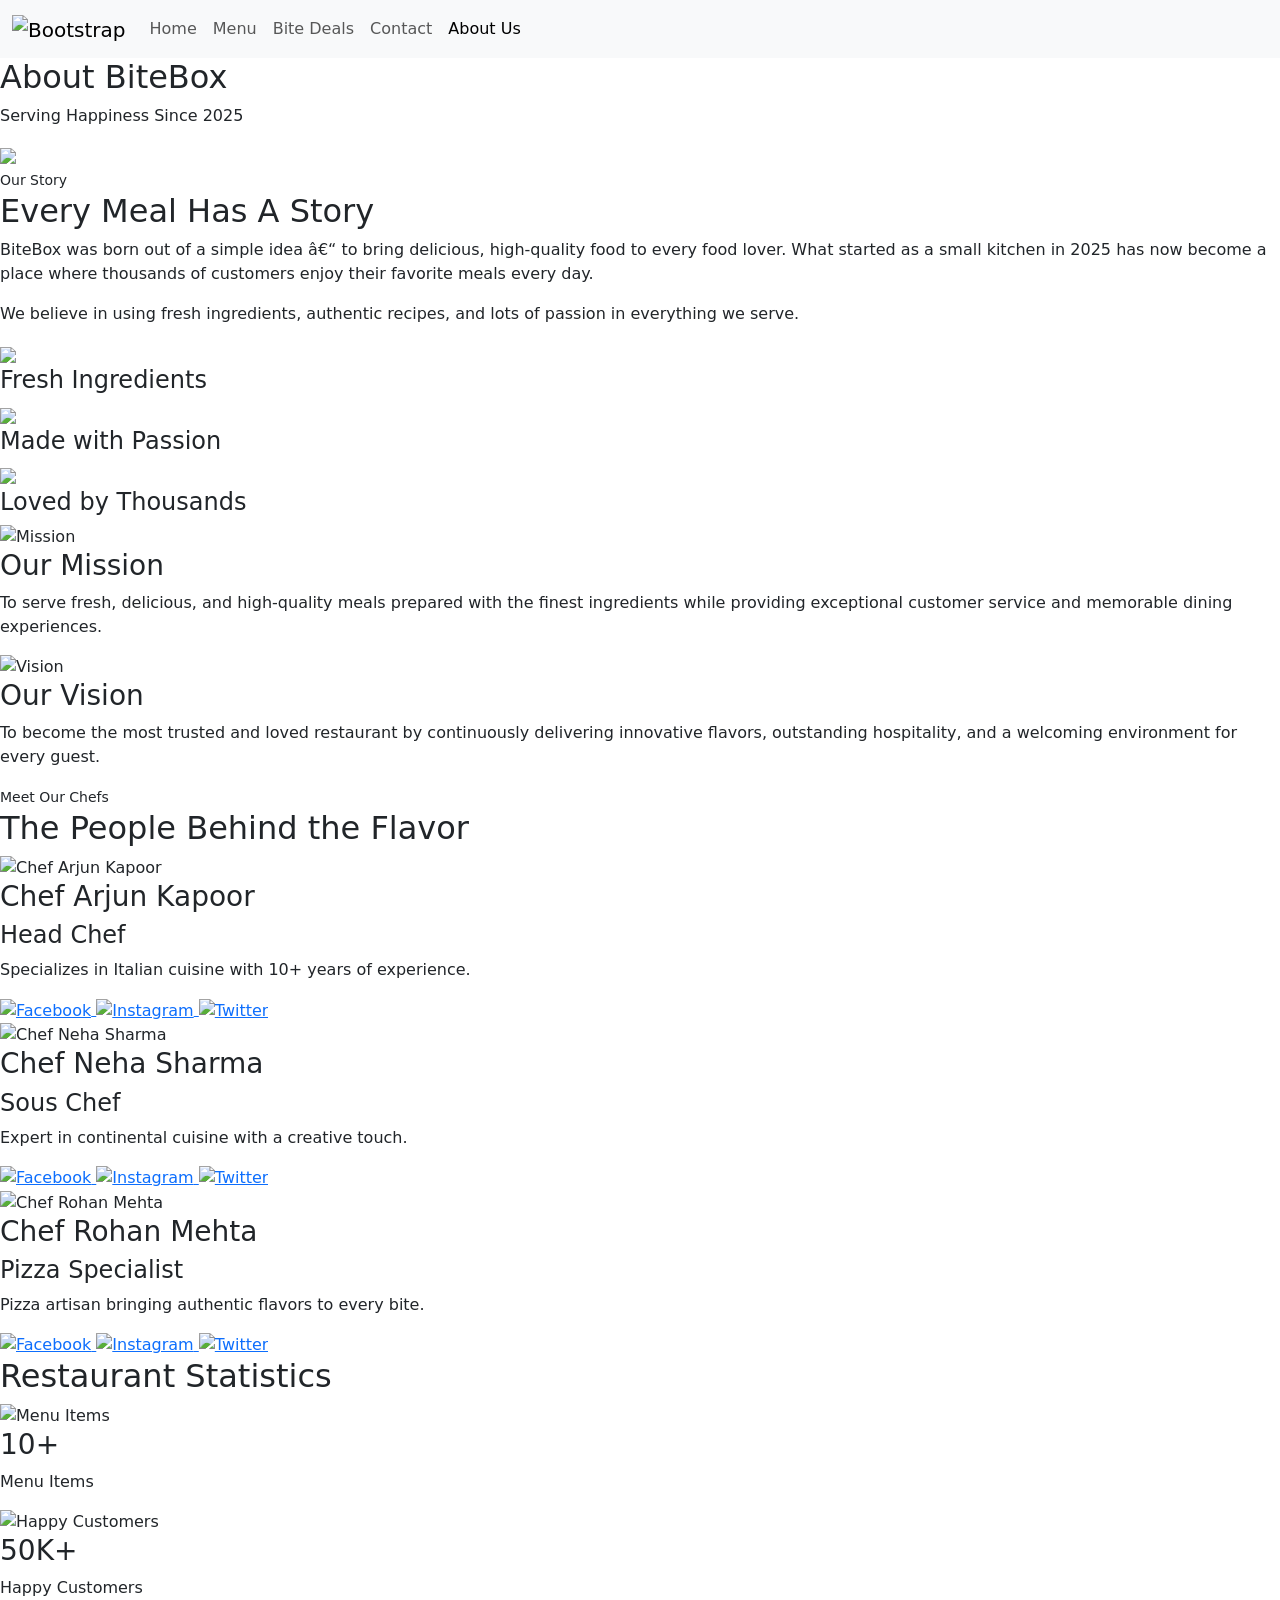
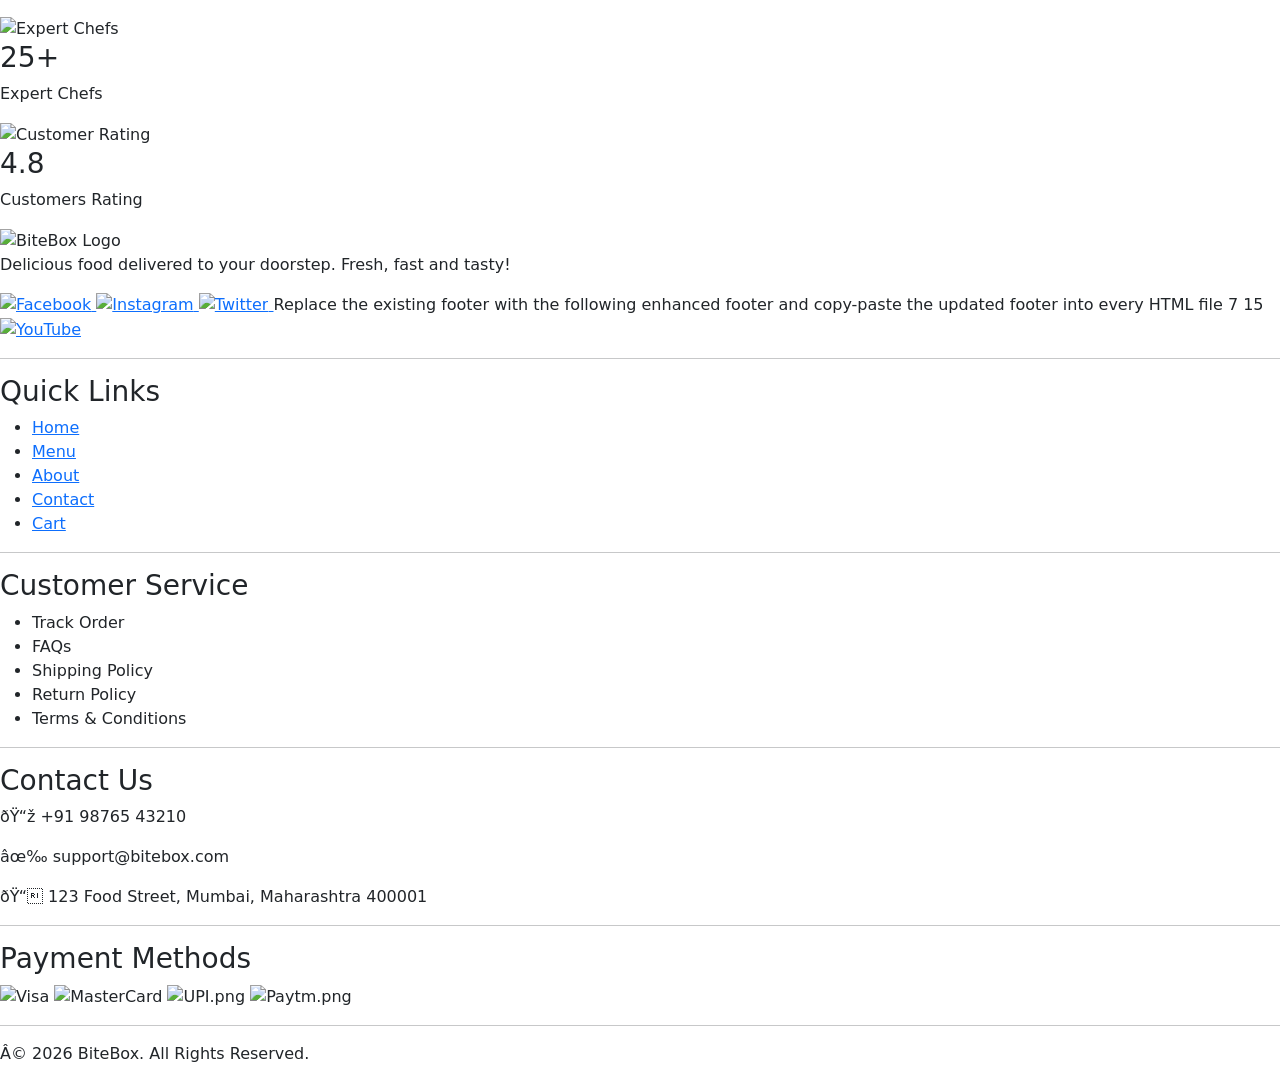
==== about.html @ 53694604 "day 13" ====
<!DOCTYPE html>
<html>

	<head>
		<title>BiteBox</title>
		<link href="https://cdn.jsdelivr.net/npm/bootstrap@5.3.8/dist/css/bootstrap.min.css" rel="stylesheet" integrity="sha384-sRIl4kxILFvY47J16cr9ZwB07vP4J8+LH7qKQnuqkuIAvNWLzeN8tE5YBujZqJLB" crossorigin="anonymous">
		<script src="https://kit.fontawesome.com/37d1147389.js" crossorigin="anonymous"></script>
		<link rel="stylesheet" href="assets/style/style.css" type="text/css">
		<meta name="viewport" content="width=device-width, initial-scale=1.0">
	</head>

	<body>
		<header>
			<div>
				<nav class="navbar navbar-expand-lg bg-body-tertiary">
					<div class="container-fluid">
						<a class="navbar-brand" href="index.html">
							<img src="assets/images/bite-box.png" alt="Bootstrap" width="90" height="auto"></a>
						<button class="navbar-toggler" type="button" data-bs-toggle="collapse" data-bs-target="#navbarSupportedContent" aria-controls="navbarSupportedContent" aria-expanded="false" aria-label="Toggle navigation">
							<span class="navbar-toggler-icon"></span>
						</button>
						<div class="collapse navbar-collapse" id="navbarSupportedContent">
							<ul class="navbar-nav me-auto mb-2 mb-lg-0">
								<li class="nav-item">
									<a class="nav-link" aria-current="page" href="index.html">Home</a>
								</li>
								<li class="nav-item">
									<a class="nav-link " aria-current="page" href="menu.html">Menu</a>
								</li>
								<li class="nav-item">
									<a class="nav-link " aria-current="page" href="bitedeals.html">Bite Deals</a>
								</li>
								<li class="nav-item">
									<a class="nav-link " aria-current="page" href="contact.html">Contact</a>
								</li>
								<li class="nav-item">
									<a class="nav-link active " aria-current="page" href="#">About Us</a>
								</li>
								<li class="nav-item">
									<a class="nav-link " aria-current="page" href="cart.html"><i class="fa-solid fa-cart-shopping"></i></a>
								</li>
								<li class="nav-item">
									<a class="nav-link " aria-current="page" href="login.html"><i class="fa-solid fa-right-to-bracket"></i></a>
								</li>
							</ul>
						</div>
					</div>
				</nav>
			</div>
		</header>
		<section id="about-hero">
			<div class="hero-content">
				<h2>About BiteBox</h2>
				<p> Serving Happiness Since 2025 </p>
			</div>
		</section>
		<section id="story">
			<article>
				<img src="assets/images/restaurant.png" width="500">
				 <!-- Story Content -->

            <div class="story-content">

                <small>Our Story</small>

                <h2>
                    Every Meal Has
                    <span>A Story</span>
                </h2>

                <p>
                    BiteBox was born out of a simple idea – to bring
                    delicious, high-quality food to every food lover.
                    What started as a small kitchen in 2025 has now
                    become a place where thousands of customers enjoy
                    their favorite meals every day.
                </p>

                <p>
                    We believe in using fresh ingredients,
                    authentic recipes, and lots of passion
                    in everything we serve.
                </p>
					<div class="story-features">
						<article>
							<img src="assets/icons/fresh.png" width="45">
							<h4>Fresh Ingredients</h4>
						</article>
						<article>
							<img src="assets/icons/heart.png" width="45">
							<h4>Made with Passion</h4>
						</article>
						<article>
							<img src="assets/icons/stat-customer.png" width="45">
							<h4>Loved by Thousands</h4>
						</article>
					</div>
				</div>
			</article>
		</section>


 <!-- Mission -->
		<section id="mission-vision">

    <div>

        <!-- Mission -->
        <article>
            <img src="assets/icons/mission.png" alt="Mission" width="55" height="55">

            <div>
                <h3>Our Mission</h3>
                <p>
                    To serve fresh, delicious, and high-quality meals
                    prepared with the finest ingredients while providing
                    exceptional customer service and memorable dining
                    experiences.
                </p>
            </div>
        </article>

        <!-- Vision -->
        <article>
            <img src="assets/icons/vision.png" alt="Vision" width="55" height="55">

            <div>
                <h3>Our Vision</h3>
                <p>
                    To become the most trusted and loved restaurant by
                    continuously delivering innovative flavors,
                    outstanding hospitality, and a welcoming
                    environment for every guest.
                </p>
            </div>
        </article>

    </div>

</section>


		 <section id="chefs">

        <small>Meet Our Chefs</small>

        <h2>
            The People Behind
            <span>the Flavor</span>
        </h2>

        <div>

            <!-- Chef 1 -->

            <article>

                <img src="assets/images/chef1.png" alt="Chef Arjun Kapoor">

                <h3>Chef Arjun Kapoor</h3>

                <h4>Head Chef</h4>

                <p>
                    Specializes in Italian cuisine with
                    10+ years of experience.
                </p>

                <div class="chef-social">

                    <a href="#">
                        <img src="assets/icons/facebook.png" alt="Facebook" width="20" height="20">
                    </a>

                    <a href="#">
                        <img src="assets/icons/instagram.png" alt="Instagram" width="20" height="20">
                    </a>

                    <a href="#">
                        <img src="assets/icons/twitter.png" alt="Twitter" width="20" height="20">
                    </a>

                </div>

            </article>

            <!-- Chef 2 -->

            <article>

                <img src="assets/images/chef2.png" alt="Chef Neha Sharma">

                <h3>Chef Neha Sharma</h3>

                <h4>Sous Chef</h4>

                <p>
                    Expert in continental cuisine
                    with a creative touch.
                </p>

                <div class="chef-social">

                    <a href="#">
                        <img src="assets/icons/facebook.png" alt="Facebook" width="20" height="20">
                    </a>

                    <a href="#">
                        <img src="assets/icons/instagram.png" alt="Instagram" width="20" height="20">
                    </a>

                    <a href="#">
                        <img src="assets/icons/twitter.png" alt="Twitter" width="20" height="20">
                    </a>

                </div>
            </article>

            <!-- Chef 3 -->

            <article>

                <img src="assets/images/chef3.png" alt="Chef Rohan Mehta">

                <h3>Chef Rohan Mehta</h3>

                <h4>Pizza Specialist</h4>

                <p>
                    Pizza artisan bringing authentic
                    flavors to every bite.
                </p>

                <div class="chef-social">

                    <a href="#">
                        <img src="assets/icons/facebook.png" alt="Facebook" width="20" height="20">
                    </a>

                    <a href="#">
                        <img src="assets/icons/instagram.png" alt="Instagram" width="20" height="20">
                    </a>

                    <a href="#">
                        <img src="assets/icons/twitter.png" alt="Twitter" width="20" height="20">
                    </a>

                </div>

            </article>

        </div>

    </section>
    <section id="statistics">
			<h2>Restaurant Statistics</h2>
			<div>
				<article>
                     <img src="assets/icons/menu-stat.png" alt="Menu Items" width="45" height="45">
					<h3>10+</h3>
					<p>Menu Items</p>
				</article>
				<article>
                     <img src="assets/icons/stat-customer.png" alt="Happy Customers" width="45" height="45">
					<h3>50K+</h3>
					<p>Happy Customers</p>
				</article>
				<article>
                    <img src="assets/icons/stat-chef.png" alt="Expert Chefs" width="45" height="45">
					<h3>25+</h3>
					<p>Expert Chefs</p>
				</article>
				<article>
                     <img src="assets/icons/stat-star.png" alt="Customer Rating" width="45" height="45">
					<h3>4.8</h3>
					<p>Customers Rating</p>
				</article>
			</div>
		</section>
    
		
		<footer>
			<div class="footer-container">
			<!-- Footer Logo Section -->
			<section>
				<img src="assets/images/bite-box.png" alt="BiteBox Logo" width="180">
				<p> Delicious food delivered to your doorstep. Fresh, fast and tasty! </p>
				<a href="#">
					<img src="assets/icons/contact-facebook.png" alt="Facebook" width="25" height="auto">
				</a>
				<a href="#">
					<img src="assets/icons/contact-instagram.png" alt="Instagram" width="25" height="auto">
				</a>
				<a href="#">
					<img src="assets/icons/contact-twitter.png" alt="Twitter" width="25" height="auto">
				</a> Replace the existing footer with the following enhanced footer and copy-paste the updated footer into every HTML file 7 15 <a href="#">
					<img src="assets/icons/contact-youtube.png" alt="YouTube" width="35" height="35">
				</a>
			</section>
			<hr>
			<!-- Quick Links -->
			<section>
				<h3>Quick Links</h3>
				<ul>
					<li><a href="index.html">Home</a></li>
					<li><a href="menu.html">Menu</a></li>
					<li><a href="about.html">About</a></li>
					<li><a href="contact.html">Contact</a></li>
					<li><a href="cart.html">Cart</a></li>
					</u>
			</section>
			<hr>
			<!-- Customer Service -->
			<section>
				<h3>Customer Service</h3>
				<ul>
					<li>Track Order</li>
					<li>FAQs</li>
					<li>Shipping Policy</li>
					<li>Return Policy</li>
					<li>Terms & Conditions</li>
				</ul>
			</section>
			<hr>
			<!-- Contact Information -->
			<section>
				<h3>Contact Us</h3>
				<p>📞 +91 98765 43210</p>
				<p>✉ support@bitebox.com</p>
				<p>📍 123 Food Street, Mumbai, Maharashtra 400001 </p>
			</section>
			<hr>
			<!-- Payment Methods -->
			<section>
				<h3>Payment Methods</h3>
				<img src="assets/images/visa.png" alt="Visa" width="60">
				<img src="assets/images/mastercard.png" alt="MasterCard" width="60">
				<img src="assets/images/upi.png" alt="UPI.png" width="60">
				<img src="assets/images/paytm.png" alt="Paytm.png" width="60">
			</section>
			<hr>
			<p> © 2026 BiteBox. All Rights Reserved. </p>
			</div>
		</footer>
		<script src="https://cdn.jsdelivr.net/npm/bootstrap@5.3.8/dist/js/bootstrap.bundle.min.js" integrity="sha384-FKyoEForCGlyvwx9Hj09JcYn3nv7wiPVlz7YYwJrWVcXK/BmnVDxM+D2scQbITxI" crossorigin="anonymous"></script>
	</body>

</html>
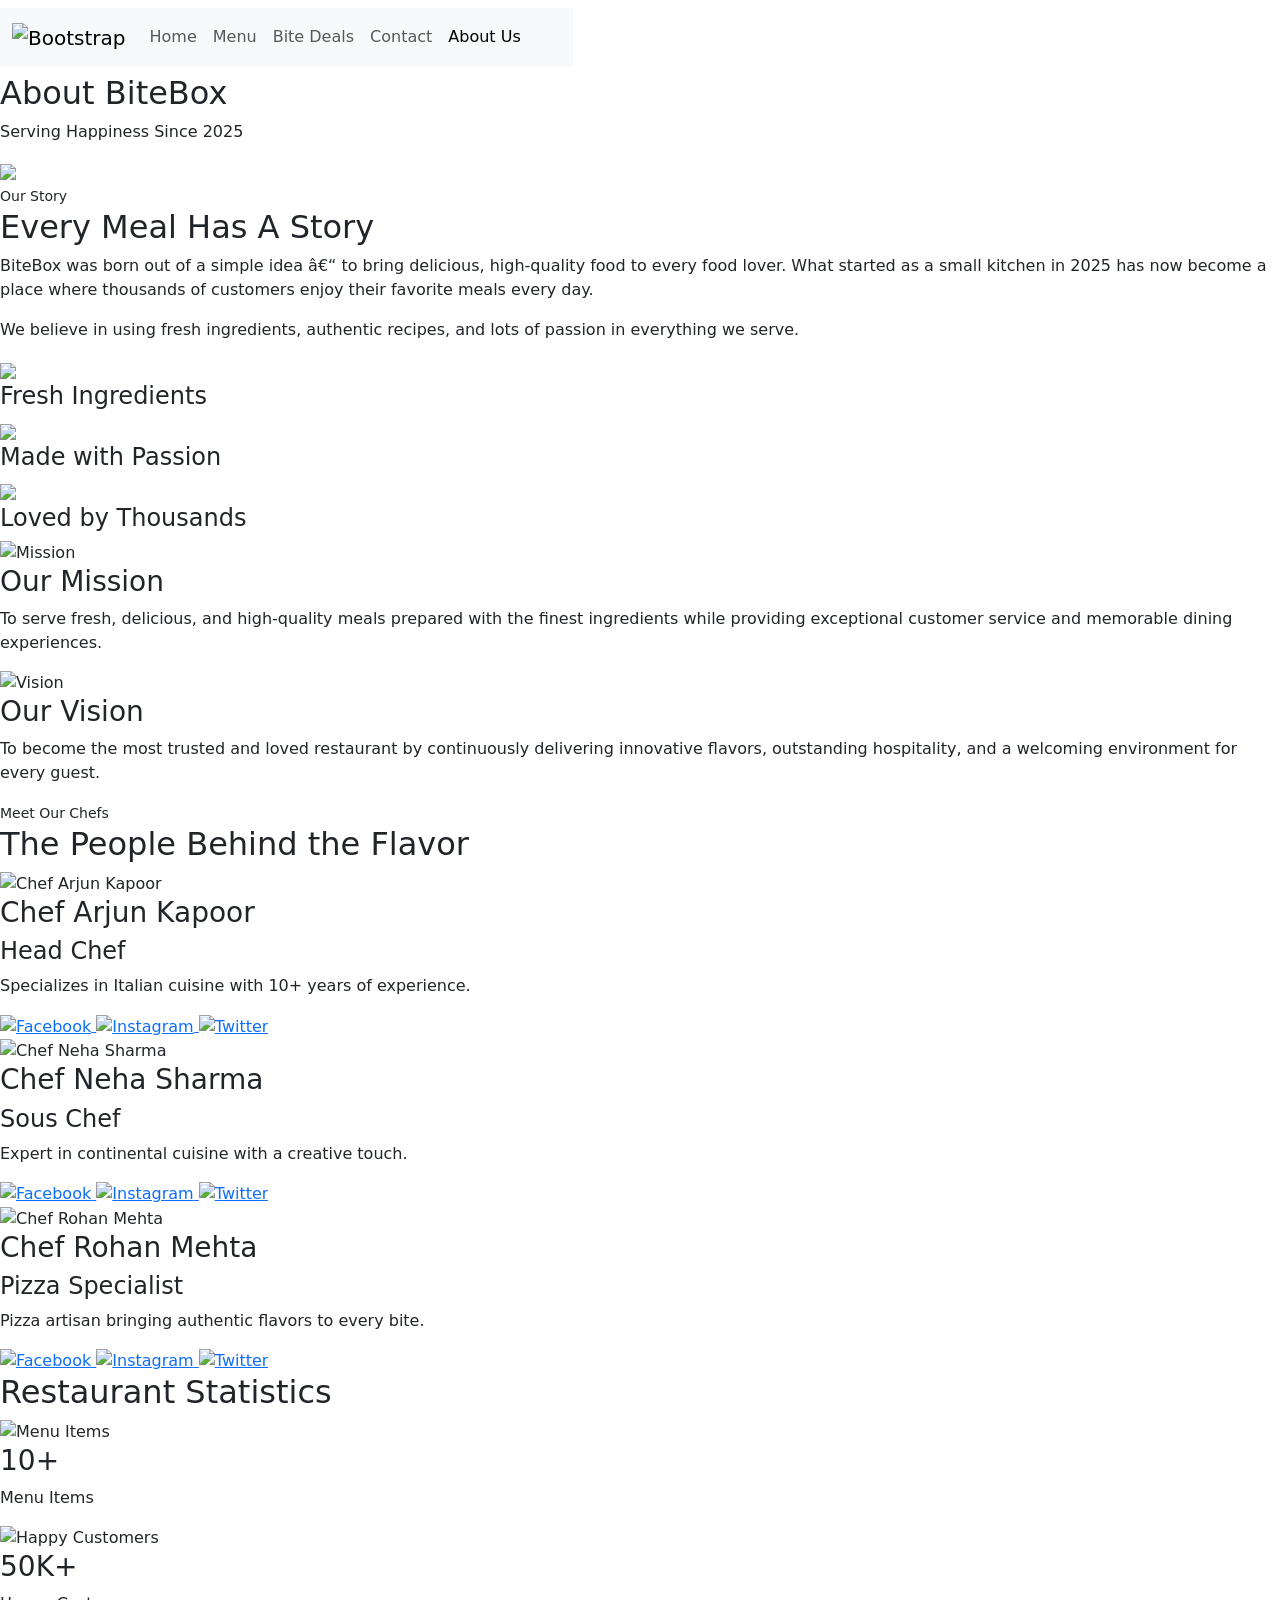
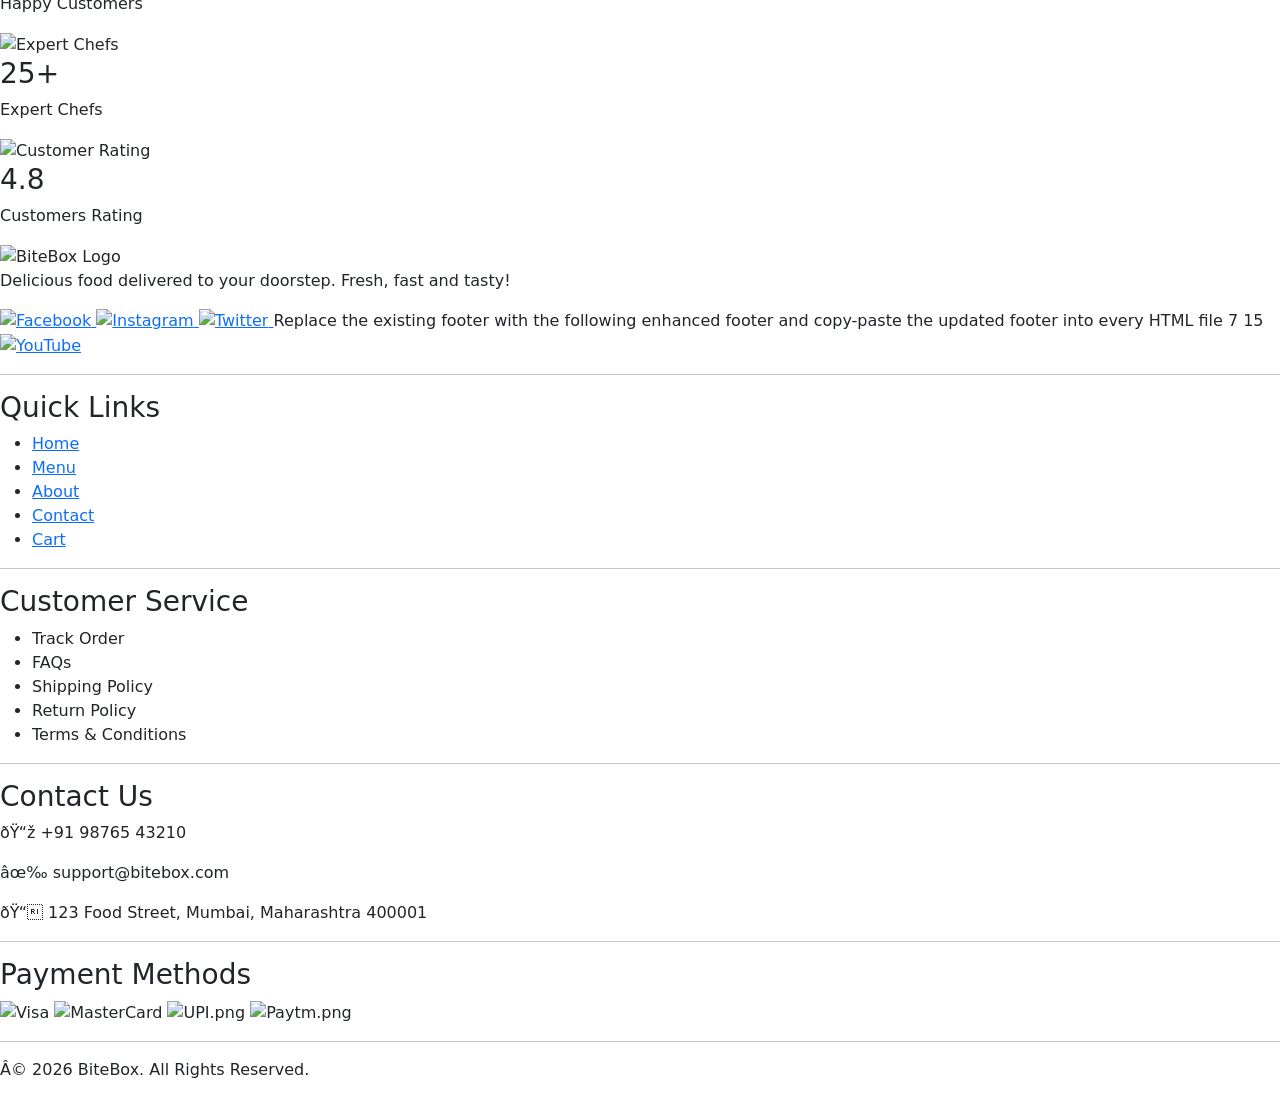
==== commit 69d9b1c3: "20" ====
--- a/about.html
+++ b/about.html
@@ -10,8 +10,9 @@
 	</head>
 
 	<body>
+		
 		<header>
-			<div>
+			<div class="navbar">
 				<nav class="navbar navbar-expand-lg bg-body-tertiary">
 					<div class="container-fluid">
 						<a class="navbar-brand" href="index.html">
